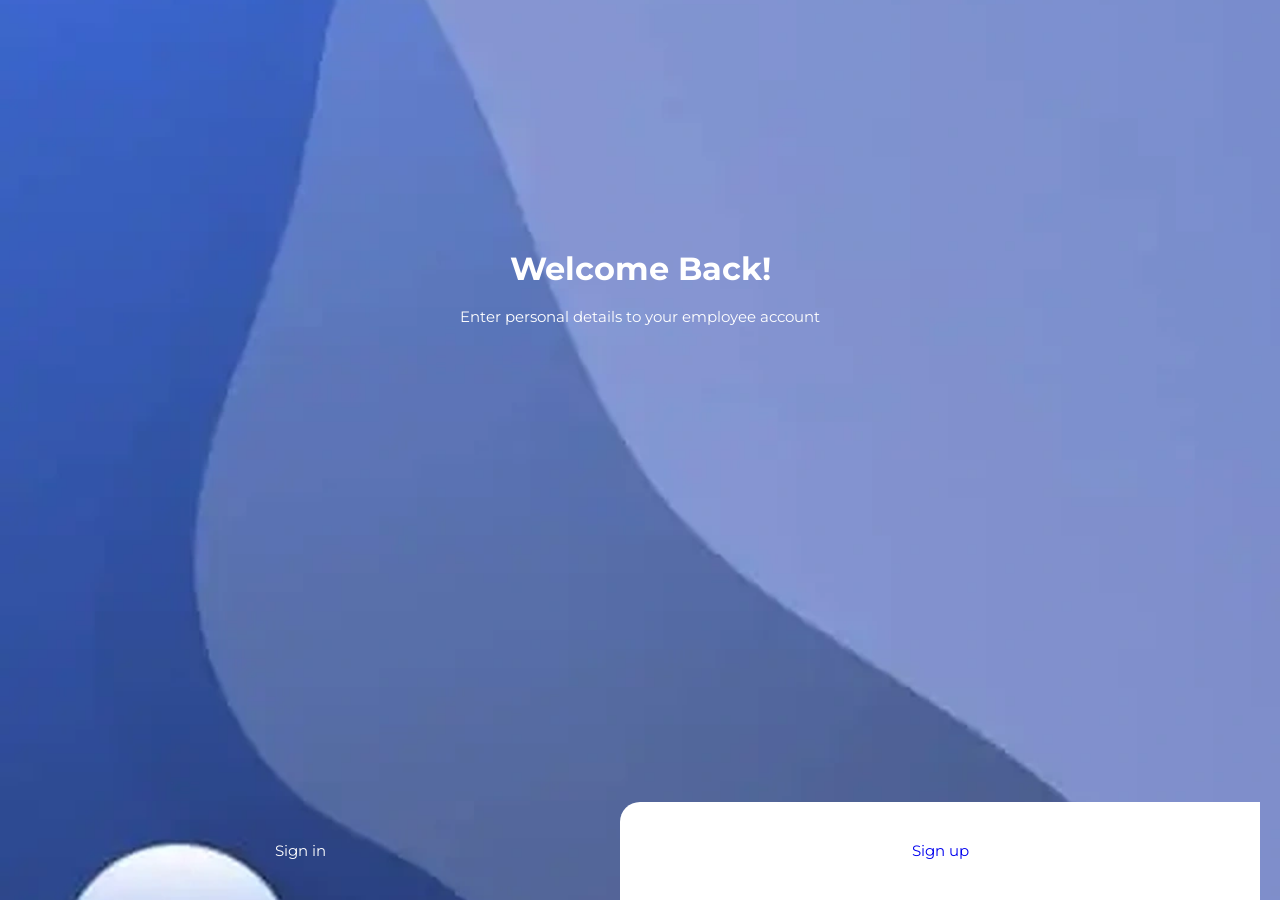
==== index.html @ 3f4132d5 "rename html files; modifies styles" ====
<!doctype html>
<html lang="en">
  <head>
    <meta charset="UTF-8" />
    <meta name="viewport" content="width=device-width, initial-scale=1.0" />
    <title>Landing-page</title>
    <link rel="stylesheet" href="./base.css" />
    <link rel="stylesheet" href="./LandingPage.css" />
  </head>
  <body>
    <div class="landing-page">
      <div class="hero-content">
        <div class="content">
          <h1>Welcome Back!</h1>
          <p>Enter personal details to your employee account</p>
        </div>

        <div class="signing">
          <a class="sign-in" href="./sign-in/index.html">Sign in</a>
          <a class="sign-up" href="./sign-up/index.html">Sign up</a>
        </div>
      </div>
    </div>
  </body>
</html>
---- base.css ----
@import url("https://fonts.googleapis.com/css2?family=Montserrat:ital,wght@0,100..900;1,100..900&display=swap");

* {
  margin: 0;
  padding: 0;
  box-sizing: inherit;
}

html {
  box-sizing: border-box;
  font-size: 62.5%;
}
---- LandingPage.css ----
body {
  margin: 0;
  font-size: 1.6rem;
  font-family: "Montserrat", sans-serif;
  line-height: 1.2;
  color: #fff;
}

.landing-page {
  width: 100%;
  min-height: 100svh;
  background-image: url("./img/bubble-bg.webp");
  background-size: cover;
  background-position: center;
  background-repeat: no-repeat;
  overflow: hidden;
}

.hero-content {
  width: 100%;
  min-height: 100svh;
  display: flex;
  flex-direction: column;
  padding: 0 2rem 2rem;
  position: relative;
}

a {
  text-decoration: none;
  padding: 2rem;
  font-family: "Montserrat", sans-serif;
}
button {
  padding: 4rem;
  border: 0;
  outline: none;
  transform: translateY(0);
  transition:
    transform 0.2s ease,
    background 0.2s ease,
    color 0.2s ease;
}

.sign-in,
.btn-sign-up {
  outline: none;
  border: none;
}
.signing {
  display: flex;
  align-items: stretch;
  gap: 0;
  font-size: 2rem;
  position: absolute;
  left: -2rem;
  bottom: 0;
  width: calc(100% + 4rem);
}

.signing a {
  display: flex;
  align-items: center;
  justify-content: center;
  font-size: 1.5rem;
  padding: 4rem 2rem;
}

.sign-in {
  background: none;
  color: #fff;
  flex: 1;
}

.sign-in a {
  color: #fff;
}

.sign-up {
  background: #fff;
  font-size: 2rem;
  flex: 1;
  border-radius: 2rem 0 0 0;
}

.sign-up a {
  color: #5b5fef;
}

.content {
  color: #fff;
  text-align: center;
  text-wrap: wrap;
}

.content h1 {
  margin-top: clamp(12rem, 35vh, 25rem);
}

.content p {
  text-wrap: wrap;
  padding: 2rem;
  font-size: 1.5rem;
}

@media screen and (min-width: 768px) {
  .content {
    text-align: center;
  }
}

@media screen and (min-width: 1024px) {
  .landing-page {
    background-image: url("./sign-up/img/bubble-bg-1080x2160.webp");
    display: flex;
    flex-direction: column;
    align-items: center;
    justify-content: center;
  }
  .content {
    margin-left: -12rem;
    margin-right: -12rem;
  }

  .signing {
    width: 100%;
  }

  .sign-in {
    border: none;
  }

  .sign-up {
    border-radius: 2rem 0 0 0;
  }
}
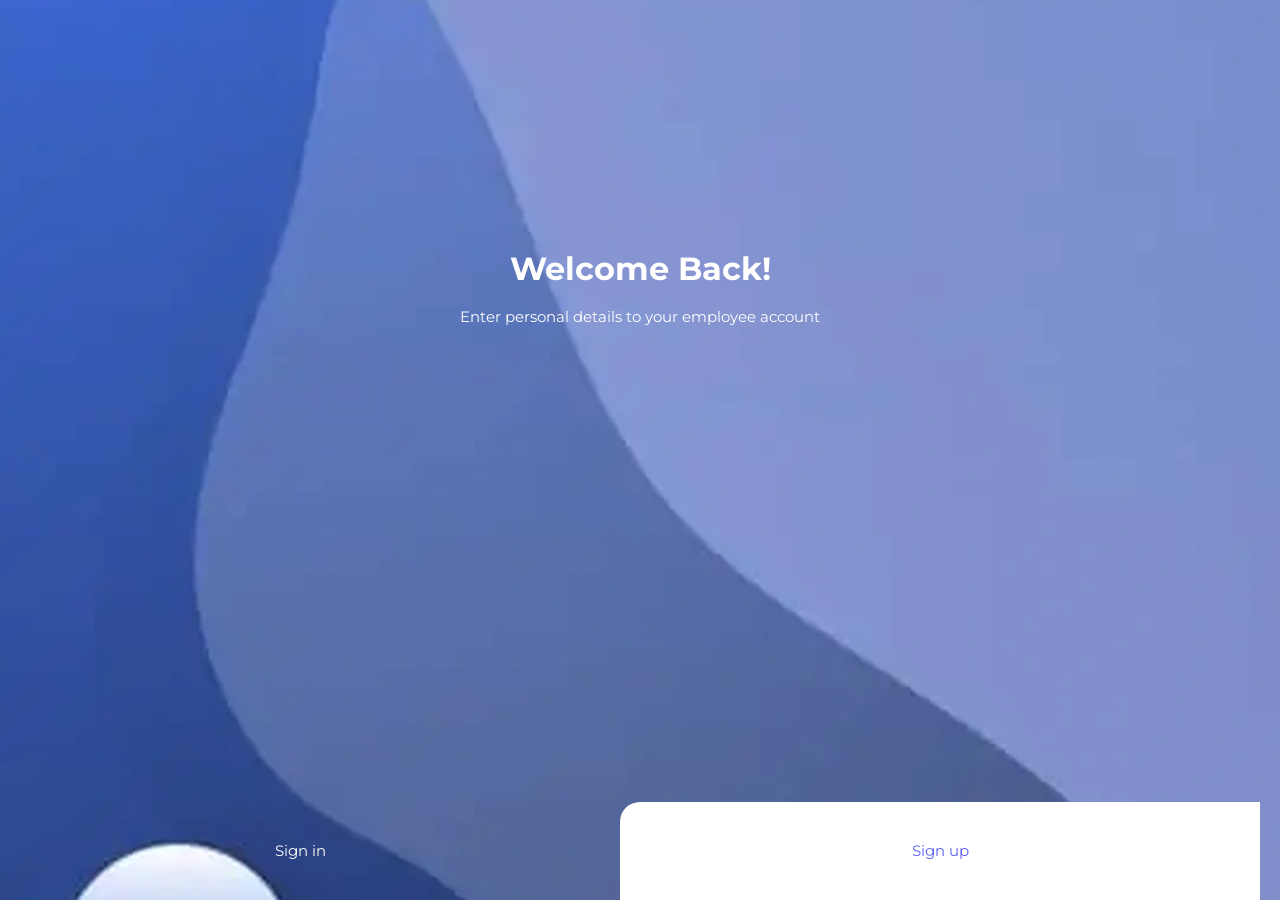
==== commit 8ff6a689: "modifies the index and styesheet" ====
--- a/index.html
+++ b/index.html
@@ -10,11 +10,13 @@
   <body>
     <div class="landing-page">
       <div class="hero-content">
+        <!-- Welcome message and entry points for both auth flows. -->
         <div class="content">
           <h1>Welcome Back!</h1>
           <p>Enter personal details to your employee account</p>
         </div>
 
+        <!-- Primary navigation to sign-in and sign-up. -->
         <div class="signing">
           <a class="sign-in" href="./sign-in/index.html">Sign in</a>
           <a class="sign-up" href="./sign-up/index.html">Sign up</a>
--- a/base.css
+++ b/base.css
@@ -1,5 +1,15 @@
 @import url("https://fonts.googleapis.com/css2?family=Montserrat:ital,wght@0,100..900;1,100..900&display=swap");
 
+/* Shared design tokens used across the landing and authentication pages. */
+:root {
+  --color-primary: #3c66cc;
+  --color-accent: #5b5fef;
+  --color-muted: #666;
+  --color-border: #dfdfdf;
+  --color-focus: #e6f0ff;
+}
+
+/* Global reset and box sizing. */
 * {
   margin: 0;
   padding: 0;
@@ -10,3 +20,110 @@
   box-sizing: border-box;
   font-size: 62.5%;
 }
+
+/* Shared page typography and link behavior. */
+body {
+  margin: 0;
+  font-family: "Montserrat", sans-serif;
+}
+
+a {
+  text-decoration: none;
+  -webkit-tap-highlight-color: transparent;
+}
+
+/* Shared accent text used for links and highlighted terms. */
+.blue {
+  color: var(--color-primary);
+  font-weight: 500;
+}
+
+.blue-link,
+.blue-link:visited,
+.blue-link:hover,
+.blue-link:active,
+.blue-link:focus {
+  color: var(--color-primary);
+}
+
+/* Shared back-navigation layout for sign-in and sign-up pages. */
+.nav-back {
+  display: flex;
+  width: 100%;
+  padding-top: clamp(2rem, 5vh, 5rem);
+  padding-left: 1rem;
+}
+
+.back {
+  color: #fff;
+  width: fit-content;
+  padding: 1rem;
+  display: inline-flex;
+  justify-content: center;
+  align-items: center;
+  gap: 0.2rem;
+  font-size: clamp(1.5rem, 1.5vw, 1.8rem);
+  outline: none;
+}
+
+.back:visited,
+.back:active {
+  color: #fff;
+}
+
+/* Shared social-login separator and icon-row layout. */
+.content-box {
+  position: relative;
+  text-align: center;
+  margin: 2rem 0;
+  font-size: 1.3rem;
+}
+
+.content-box hr {
+  border: none;
+  border-top: 1px solid var(--color-border);
+}
+
+.content-box .content-title {
+  position: absolute;
+  top: 50%;
+  left: 50%;
+  transform: translate(-50%, -50%);
+  background: #fff;
+  line-height: 1.2;
+  color: var(--color-muted);
+  margin: 0;
+  padding: 0 1rem;
+  white-space: nowrap;
+}
+
+.icons {
+  display: flex;
+  align-items: center;
+  justify-content: center;
+  padding: 1rem;
+  font-size: 1.3rem;
+  gap: 2rem;
+}
+
+/* Shared footer layout for account prompts below each auth form. */
+.footer,
+.account-footer {
+  text-align: center;
+  font-size: 1.3rem;
+  padding: 0.5rem 2rem 1.5rem;
+  margin: 0;
+  color: var(--color-muted);
+}
+
+/* Shared entrance animation for authentication cards. */
+@keyframes slideUp {
+  from {
+    transform: translateY(100px);
+    opacity: 0;
+  }
+  to {
+    transform: translateY(0);
+    opacity: 1;
+  }
+}
--- a/LandingPage.css
+++ b/LandingPage.css
@@ -1,7 +1,5 @@
 body {
-  margin: 0;
   font-size: 1.6rem;
-  font-family: "Montserrat", sans-serif;
   line-height: 1.2;
   color: #fff;
 }
@@ -26,9 +24,7 @@
 }
 
 a {
-  text-decoration: none;
   padding: 2rem;
-  font-family: "Montserrat", sans-serif;
 }
 button {
   padding: 4rem;
@@ -63,6 +59,7 @@
   justify-content: center;
   font-size: 1.5rem;
   padding: 4rem 2rem;
+  outline: none;
 }
 
 .sign-in {
@@ -71,19 +68,20 @@
   flex: 1;
 }
 
-.sign-in a {
+.sign-in:visited {
   color: #fff;
 }
 
 .sign-up {
   background: #fff;
+  color: var(--color-accent);
   font-size: 2rem;
   flex: 1;
-  border-radius: 2rem 0 0 0;
+  border-radius: 0 2rem 0 0;
 }
 
-.sign-up a {
-  color: #5b5fef;
+.sign-up:visited {
+  color: var(--color-accent);
 }
 
 .content {
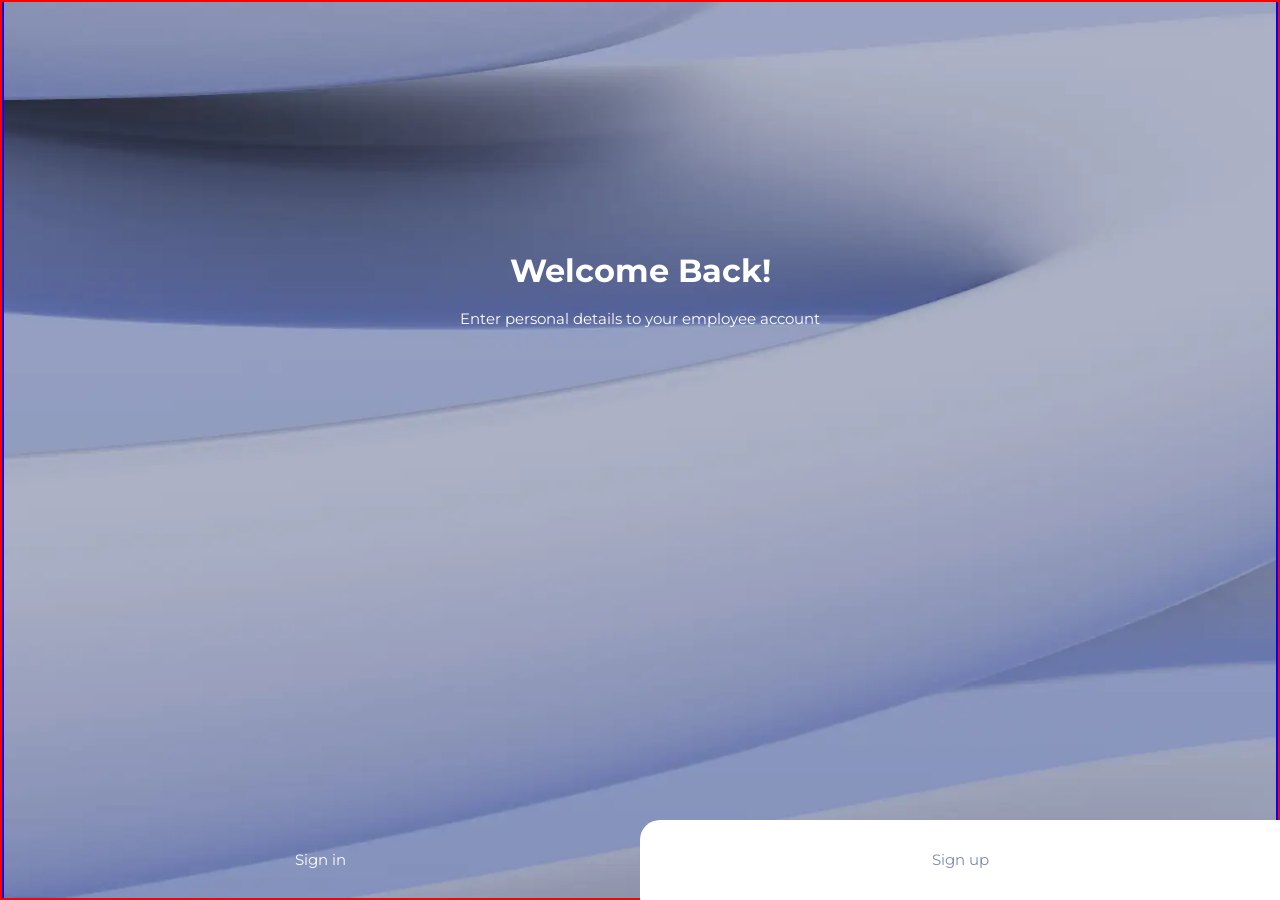
==== commit f1a5982b: "stages commits" ====
--- a/index.html
+++ b/index.html
@@ -3,7 +3,7 @@
   <head>
     <meta charset="UTF-8" />
     <meta name="viewport" content="width=device-width, initial-scale=1.0" />
-    <title>Landing-page</title>
+    <title>Welcome | Form</title>
     <link rel="stylesheet" href="./base.css" />
     <link rel="stylesheet" href="./LandingPage.css" />
   </head>
--- a/base.css
+++ b/base.css
@@ -2,8 +2,8 @@
 
 /* Shared design tokens used across the landing and authentication pages. */
 :root {
-  --color-primary: #3c66cc;
-  --color-accent: #5b5fef;
+  --color-primary: #5f6c9c;
+  --color-accent: #7d89ae;
   --color-muted: #666;
   --color-border: #dfdfdf;
   --color-focus: #e6f0ff;
@@ -44,6 +44,59 @@
 .blue-link:active,
 .blue-link:focus {
   color: var(--color-primary);
+}
+
+/* Shared authentication page and form-card layout. */
+.auth-page {
+  width: 100%;
+  min-height: 100svh;
+  display: flex;
+  flex-direction: column;
+  justify-content: space-between;
+  position: relative;
+  background: url("./img/form-bg.webp") center top / cover no-repeat;
+  background-attachment: fixed;
+}
+
+.auth-card {
+  width: 100%;
+  display: flex;
+  flex-direction: column;
+  animation: slideUp 0.6s ease-out;
+  padding: 0.5rem 1rem 0;
+  background: #fff;
+  color: #333;
+  border-radius: 2rem 2rem 0 0;
+}
+
+@media screen and (min-width: 600px) {
+  .auth-card {
+    padding: 2rem 3rem 2rem;
+  }
+}
+
+@media screen and (min-width: 768px) {
+  .auth-card {
+    padding: 3rem;
+  }
+}
+
+@media screen and (min-width: 1024px) {
+  .auth-card {
+    padding: 3rem 3rem 2rem;
+  }
+}
+
+@media screen and (min-width: 1200px) {
+  .auth-card {
+    padding: 4rem 5rem 3rem;
+  }
+}
+
+@media screen and (min-width: 1920px) and (min-height: 1080px) {
+  .auth-card {
+    padding: 5rem 6rem 4rem;
+  }
 }
 
 /* Shared back-navigation layout for sign-in and sign-up pages. */
@@ -106,6 +159,16 @@
   gap: 2rem;
 }
 
+.icons a,
+.icons a:visited {
+  color: var(--color-accent);
+}
+
+.icons a:hover,
+.icons a:focus-visible {
+  color: var(--color-primary);
+}
+
 /* Shared footer layout for account prompts below each auth form. */
 .footer,
 .account-footer {
--- a/LandingPage.css
+++ b/LandingPage.css
@@ -5,9 +5,10 @@
 }
 
 .landing-page {
+  border: 2px solid red;
   width: 100%;
-  min-height: 100svh;
-  background-image: url("./img/bubble-bg.webp");
+  height: 100vh;
+  background-image: url("./img/form-bg.webp");
   background-size: cover;
   background-position: center;
   background-repeat: no-repeat;
@@ -15,11 +16,12 @@
 }
 
 .hero-content {
+  border: 2px solid blue;
   width: 100%;
   min-height: 100svh;
   display: flex;
   flex-direction: column;
-  padding: 0 2rem 2rem;
+  padding: 0 2rem 10rem;
   position: relative;
 }
 
@@ -38,7 +40,7 @@
 }
 
 .sign-in,
-.btn-sign-up {
+.sign-up {
   outline: none;
   border: none;
 }
@@ -47,10 +49,12 @@
   align-items: stretch;
   gap: 0;
   font-size: 2rem;
-  position: absolute;
-  left: -2rem;
+  position: fixed;
+  left: 0;
   bottom: 0;
-  width: calc(100% + 4rem);
+  width: 100%;
+  height: 8rem;
+  z-index: 1;
 }
 
 .signing a {
@@ -58,7 +62,7 @@
   align-items: center;
   justify-content: center;
   font-size: 1.5rem;
-  padding: 4rem 2rem;
+  padding: 1rem;
   outline: none;
 }
 
@@ -75,9 +79,9 @@
 .sign-up {
   background: #fff;
   color: var(--color-accent);
-  font-size: 2rem;
+  font-size: 1.5rem;
   flex: 1;
-  border-radius: 0 2rem 0 0;
+  border-radius: 2rem 0 0 0;
 }
 
 .sign-up:visited {
@@ -100,6 +104,56 @@
   font-size: 1.5rem;
 }
 
+@media screen and (max-width: 767px) {
+  .landing-page {
+    height: auto;
+    min-height: 100svh;
+    overflow-x: hidden;
+    overflow-y: auto;
+  }
+
+  .signing {
+    width: 100%;
+  }
+
+  .signing a {
+    font-size: 1.2rem;
+  }
+
+  .content {
+    padding-bottom: 0;
+    margin: auto 0;
+  }
+
+  .content h1 {
+    margin-top: 0;
+  }
+}
+
+@media screen and (max-width: 249px) {
+  .content {
+    padding-bottom: 0;
+  }
+
+  .content h1 {
+    margin-top: 0;
+    max-width: 100%;
+    font-size: 1.8rem;
+    overflow-wrap: anywhere;
+  }
+
+  .content p {
+    padding: 1rem 0;
+    font-size: 1.3rem;
+  }
+}
+
+@media screen and (min-width: 250px) and (max-width: 309px) {
+  .content h1 {
+    font-size: clamp(1.8rem, calc(1rem + 4vw), 2.4rem);
+  }
+}
+
 @media screen and (min-width: 768px) {
   .content {
     text-align: center;
@@ -108,26 +162,16 @@
 
 @media screen and (min-width: 1024px) {
   .landing-page {
-    background-image: url("./sign-up/img/bubble-bg-1080x2160.webp");
     display: flex;
     flex-direction: column;
     align-items: center;
     justify-content: center;
   }
   .content {
-    margin-left: -12rem;
-    margin-right: -12rem;
-  }
-
-  .signing {
-    width: 100%;
+    margin: 0 -12rem 0;
   }
 
   .sign-in {
     border: none;
   }
-
-  .sign-up {
-    border-radius: 2rem 0 0 0;
-  }
 }
